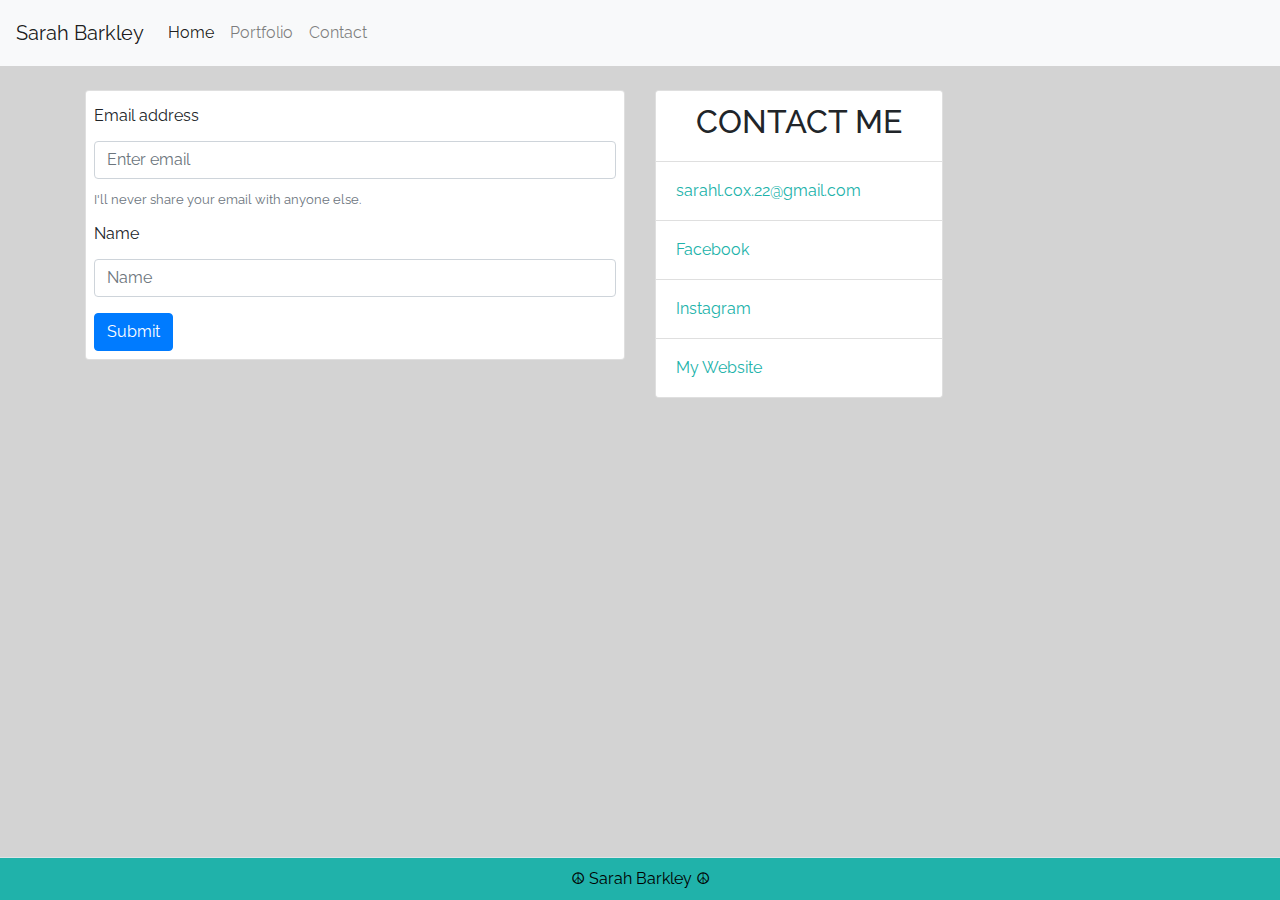
==== contact.html @ aa860668 "Updating Portfolio page using lightbox" ====
<!DOCTYPE html>
<html lang="en">
<head>
    <meta charset="UTF-8">
    <meta name="viewport" content="width=device-width, initial-scale=1.0">
    <title>Contact Information</title>
    <link rel="stylesheet" href="Assets/css/reset.css">
    <link rel="stylesheet" href="https://maxcdn.bootstrapcdn.com/bootstrap/4.0.0/css/bootstrap.min.css" integrity="sha384-Gn5384xqQ1aoWXA+058RXPxPg6fy4IWvTNh0E263XmFcJlSAwiGgFAW/dAiS6JXm" crossorigin="anonymous">
    <link href="https://fonts.googleapis.com/css2?family=League+Script&family=Raleway:wght@200&display=swap" rel="stylesheet">
    <link rel="stylesheet" href="Assets/css/style.css">

</head>
<body>
     <!-- Site Header -->
     <header>
        <!-- navbar -->
        <nav class="navbar navbar-expand-lg navbar-light bg-light">
          <a class="navbar-brand nav-title" href="./index.html">Sarah Barkley</a>
          <button class="navbar-toggler" type="button" data-toggle="collapse" data-target="#navbarNav" aria-controls="navbarNav" aria-expanded="false" aria-label="Toggle navigation">
            <span class="navbar-toggler-icon"></span>
          </button>
          <div class="collapse navbar-collapse" id="navbarNav">
            <ul class="navbar-nav">
              <li class="nav-item active">
                <a class="nav-link" href="./index.html">Home <span class="sr-only">(current)</span></a>
              </li>
              <li class="nav-item">
                <a class="nav-link" href="./portfolio.html">Portfolio</a>
              </li>
              <li class="nav-item">
                <a class="nav-link" href="./contact.html">Contact</a>
              </li>
            </ul>
          </div>
        </nav>
  </header>
<!-- main section -->
<div class="container mt-4" id="contact-content">
  <div class="row">
      <div class="col-xl-6 col-md-6 col-sm-12 col-12">  
            <div class="card">
                <main class="contact-form pt-2 pr-2 pb-2 pl-2">
                    <form>
                        <div class="Contact">
                          <label for="exampleInputEmail1">Email address</label>
                          <input type="email" class="form-control" id="exampleInputEmail1" aria-describedby="emailHelp" placeholder="Enter email">
                          <small id="emailHelp" class="form-text text-muted">I'll never share your email with anyone else.</small>
                        </div>
                        <div class="form-group">
                          <label for="exampleInputPassword1">Name</label>
                          <input type="Name" class="form-control" id="name" placeholder="Name">
                        </div>
                        <button type="submit" class="btn btn-primary contactbutton">Submit</button>
                      </form>
                </main>
            </div>
        </div>
        <div class="col-xl-6 col-md-6 col-sm-12 col-12">  
            <div class="card" style="width: 18rem;">
              <ul class="list-group list-group-flush">
                <h2><li class="list-group-item">CONTACT ME</li></h2>
                <li class="list-group-item"><a href="mailto:sarahl.cox.22@gmail.com" target="_blank">sarahl.cox.22@gmail.com</a></li>
                <li class="list-group-item"><a href="https://www.facebook.com/FeatherPrintPhoto" target="_blank">Facebook</a></li>
                <li class="list-group-item"><a href="https://www.instagram.com/sarahl.cox/" target="_blank">Instagram</a></li>
                <li class="list-group-item"><a href="https://featherprintphotography.com/" target="_blank">My Website</a></li>
              </ul>
            </div>
          </div>
        </div>
    </div>
</div>

    <!-- footer content -->
    <div class="position-sticky">
      <footer class="footer border-top pt-1 pb-1">
          <div>☮ Sarah Barkley ☮</div>
          </footer>
      </div>
</body>
</html>
---- Assets/css/style.css ----
body {
    background-color: lightgrey;
    font-family: 'Raleway', sans-serif;    
    line-height: 34px;

  }

#nav-title {
    color: lightseagreen;
    font-family: 'League Script', cursive;

}

a {
    color: lightseagreen;
}

h1 {
    color: lightseagreen;
    font-family: 'Raleway', sans-serif;    

}

h2 {
    text-align: center;
}
  
.main-content{
    margin-top:3em;
    margin-bottom: 3em;
    padding-top:1em;
    padding-bottom: 3em;
}

#contactbutton {
    background-color:lightseagreen;
}


.footer {
    position: fixed;
    left: 0;
    bottom: 0;
    width: 100%;
    background-color:lightseagreen;
    color: black;
    text-align: center;
}

.gallery  {
    margin: 10px 50px;
}

.gallery img {
    transition:1s;
    padding: 15px; 
    width: 200 px;
}

.gallery: hover {
    transform: scale(1.1)
}
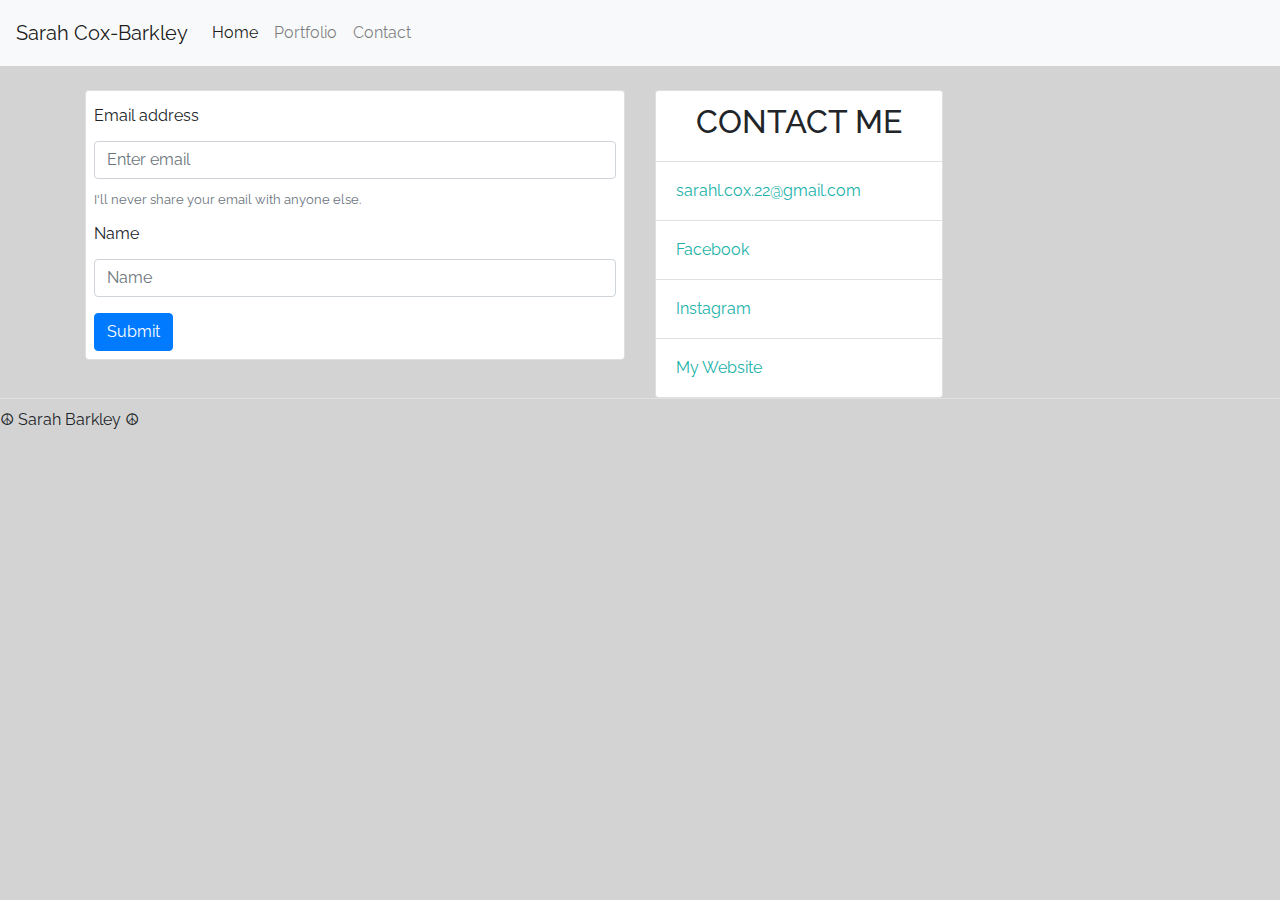
==== commit e394e60d: "updated pages" ====
--- a/contact.html
+++ b/contact.html
@@ -3,37 +3,31 @@
 <head>
     <meta charset="UTF-8">
     <meta name="viewport" content="width=device-width, initial-scale=1.0">
-    <title>Contact Information</title>
+    <title>About Me</title>
     <link rel="stylesheet" href="Assets/css/reset.css">
     <link rel="stylesheet" href="https://maxcdn.bootstrapcdn.com/bootstrap/4.0.0/css/bootstrap.min.css" integrity="sha384-Gn5384xqQ1aoWXA+058RXPxPg6fy4IWvTNh0E263XmFcJlSAwiGgFAW/dAiS6JXm" crossorigin="anonymous">
-    <link href="https://fonts.googleapis.com/css2?family=League+Script&family=Raleway:wght@200&display=swap" rel="stylesheet">
+    <link href="https://fonts.googleapis.com/css2?family=Raleway&family=Yeseva+One&display=swap" rel="stylesheet">
     <link rel="stylesheet" href="Assets/css/style.css">
 
 </head>
-<body>
+<body>    
      <!-- Site Header -->
      <header>
         <!-- navbar -->
         <nav class="navbar navbar-expand-lg navbar-light bg-light">
-          <a class="navbar-brand nav-title" href="./index.html">Sarah Barkley</a>
-          <button class="navbar-toggler" type="button" data-toggle="collapse" data-target="#navbarNav" aria-controls="navbarNav" aria-expanded="false" aria-label="Toggle navigation">
+          <a class="navbar-brand" href="#">Sarah Cox-Barkley</a>
+          <button class="navbar-toggler" type="button" data-toggle="collapse" data-target="#navbarNavAltMarkup" aria-controls="navbarNavAltMarkup" aria-expanded="false" aria-label="Toggle navigation">
             <span class="navbar-toggler-icon"></span>
           </button>
-          <div class="collapse navbar-collapse" id="navbarNav">
-            <ul class="navbar-nav">
-              <li class="nav-item active">
-                <a class="nav-link" href="./index.html">Home <span class="sr-only">(current)</span></a>
-              </li>
-              <li class="nav-item">
-                <a class="nav-link" href="./portfolio.html">Portfolio</a>
-              </li>
-              <li class="nav-item">
-                <a class="nav-link" href="./contact.html">Contact</a>
-              </li>
-            </ul>
+          <div class="collapse navbar-collapse" id="navbarNavAltMarkup">
+            <div class="navbar-nav">
+              <a class="nav-link active" href="index.html">Home</a>
+              <a class="nav-link" href="port.html">Portfolio</a>
+              <a class="nav-link" href="contact.html">Contact</a>
+            </div>
           </div>
         </nav>
-  </header>
+      </header>
 <!-- main section -->
 <div class="container mt-4" id="contact-content">
   <div class="row">
@@ -76,5 +70,7 @@
           <div>☮ Sarah Barkley ☮</div>
           </footer>
       </div>
+<script src="https://code.jquery.com/jquery-3.5.1.slim.min.js" integrity="sha384-DfXdz2htPH0lsSSs5nCTpuj/zy4C+OGpamoFVy38MVBnE+IbbVYUew+OrCXaRkfj" crossorigin="anonymous"></script>
+<script src="https://cdn.jsdelivr.net/npm/bootstrap@4.5.3/dist/js/bootstrap.bundle.min.js" integrity="sha384-ho+j7jyWK8fNQe+A12Hb8AhRq26LrZ/JpcUGGOn+Y7RsweNrtN/tE3MoK7ZeZDyx" crossorigin="anonymous"></script>
 </body>
 </html>--- a/Assets/css/style.css
+++ b/Assets/css/style.css
@@ -1,8 +1,26 @@
+#display-font{
+    font-family: 'Yeseva One', cursive;
+    color: rgb(57, 145, 140);
+    text-align: left;
+
+
+}
+
 body {
     background-color: lightgrey;
     font-family: 'Raleway', sans-serif;    
     line-height: 34px;
 
+  }
+
+  .jumbotron {
+    background: url('../images/sarahcox.jpg') no-repeat center center fixed;
+    padding-top: 20%;
+    padding-bottom: 20%;
+    -webkit-background-size: cover;
+    -moz-background-size: cover;
+    background-size: cover;
+    -o-background-size: cover;
   }
 
 #nav-title {
@@ -17,16 +35,14 @@
 
 h1 {
     color: lightseagreen;
-    font-family: 'Raleway', sans-serif;    
-
 }
 
 h2 {
     text-align: center;
 }
-  
+
 .main-content{
-    margin-top:3em;
+    margin-top:10em;
     margin-bottom: 3em;
     padding-top:1em;
     padding-bottom: 3em;
@@ -36,6 +52,15 @@
     background-color:lightseagreen;
 }
 
+#mid-container {
+    background-color:white;
+    margin-top:3em;
+    margin-bottom: 3em;
+    padding-top:1em;
+    padding-bottom: 3em;
+}
+
+}
 
 .footer {
     position: fixed;
@@ -46,17 +71,3 @@
     color: black;
     text-align: center;
 }
-
-.gallery  {
-    margin: 10px 50px;
-}
-
-.gallery img {
-    transition:1s;
-    padding: 15px; 
-    width: 200 px;
-}
-
-.gallery: hover {
-    transform: scale(1.1)
-}
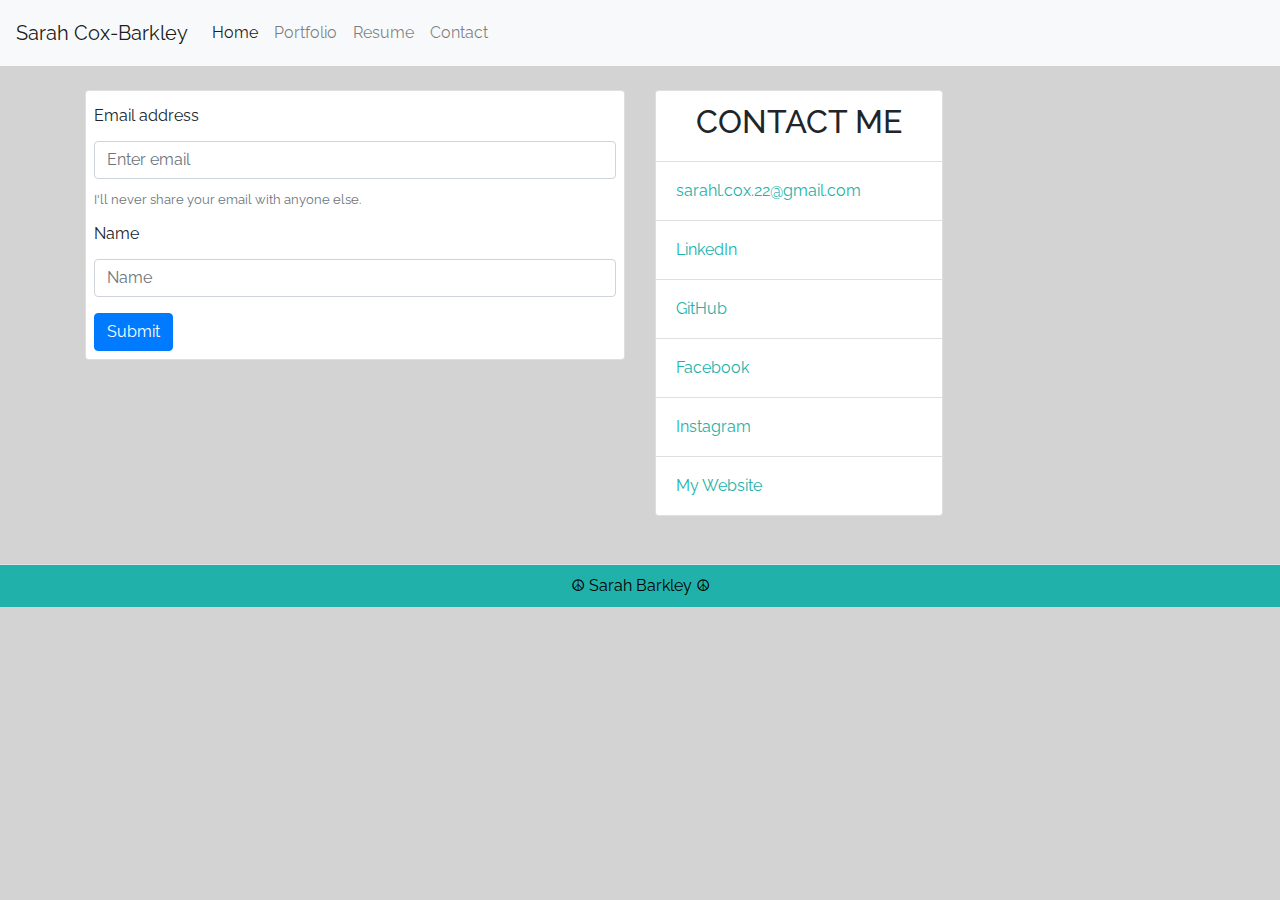
==== commit 1678898f: "finished resume page" ====
--- a/contact.html
+++ b/contact.html
@@ -23,6 +23,7 @@
             <div class="navbar-nav">
               <a class="nav-link active" href="index.html">Home</a>
               <a class="nav-link" href="port.html">Portfolio</a>
+              <a class="nav-link" href="resume.html">Resume</a>
               <a class="nav-link" href="contact.html">Contact</a>
             </div>
           </div>
@@ -54,6 +55,8 @@
               <ul class="list-group list-group-flush">
                 <h2><li class="list-group-item">CONTACT ME</li></h2>
                 <li class="list-group-item"><a href="mailto:sarahl.cox.22@gmail.com" target="_blank">sarahl.cox.22@gmail.com</a></li>
+                <li class="list-group-item"><a href="https://linkedin.com/in/sarahlcox22" target="_blank">LinkedIn</a></li>
+                <li class="list-group-item"><a href="https://github.com/sarahlcox" target="_blank">GitHub</a></li>
                 <li class="list-group-item"><a href="https://www.facebook.com/FeatherPrintPhoto" target="_blank">Facebook</a></li>
                 <li class="list-group-item"><a href="https://www.instagram.com/sarahl.cox/" target="_blank">Instagram</a></li>
                 <li class="list-group-item"><a href="https://featherprintphotography.com/" target="_blank">My Website</a></li>
--- a/Assets/css/style.css
+++ b/Assets/css/style.css
@@ -2,7 +2,6 @@
     font-family: 'Yeseva One', cursive;
     color: rgb(57, 145, 140);
     text-align: left;
-
 
 }
 
@@ -41,6 +40,21 @@
     text-align: center;
 }
 
+.accordionResume {
+    margin-top:10em;
+    margin-bottom: 6em;
+    padding-top:6em;
+    padding-bottom: 6em;
+}
+
+.portfolio-cont{
+    margin-top:10em;
+    margin-bottom: 6em;
+    padding-top:6em;
+    padding-bottom: 6em;
+    align-content: center;
+}
+
 .main-content{
     margin-top:10em;
     margin-bottom: 3em;
@@ -60,10 +74,17 @@
     padding-bottom: 3em;
 }
 
+#card-deck {
+    margin-top:3em;
+    margin-bottom:6em;
+    margin-left:6em;
+    margin-right:6em;
+
+
 }
 
 .footer {
-    position: fixed;
+    margin-top:3em;
     left: 0;
     bottom: 0;
     width: 100%;
@@ -71,3 +92,4 @@
     color: black;
     text-align: center;
 }
+
